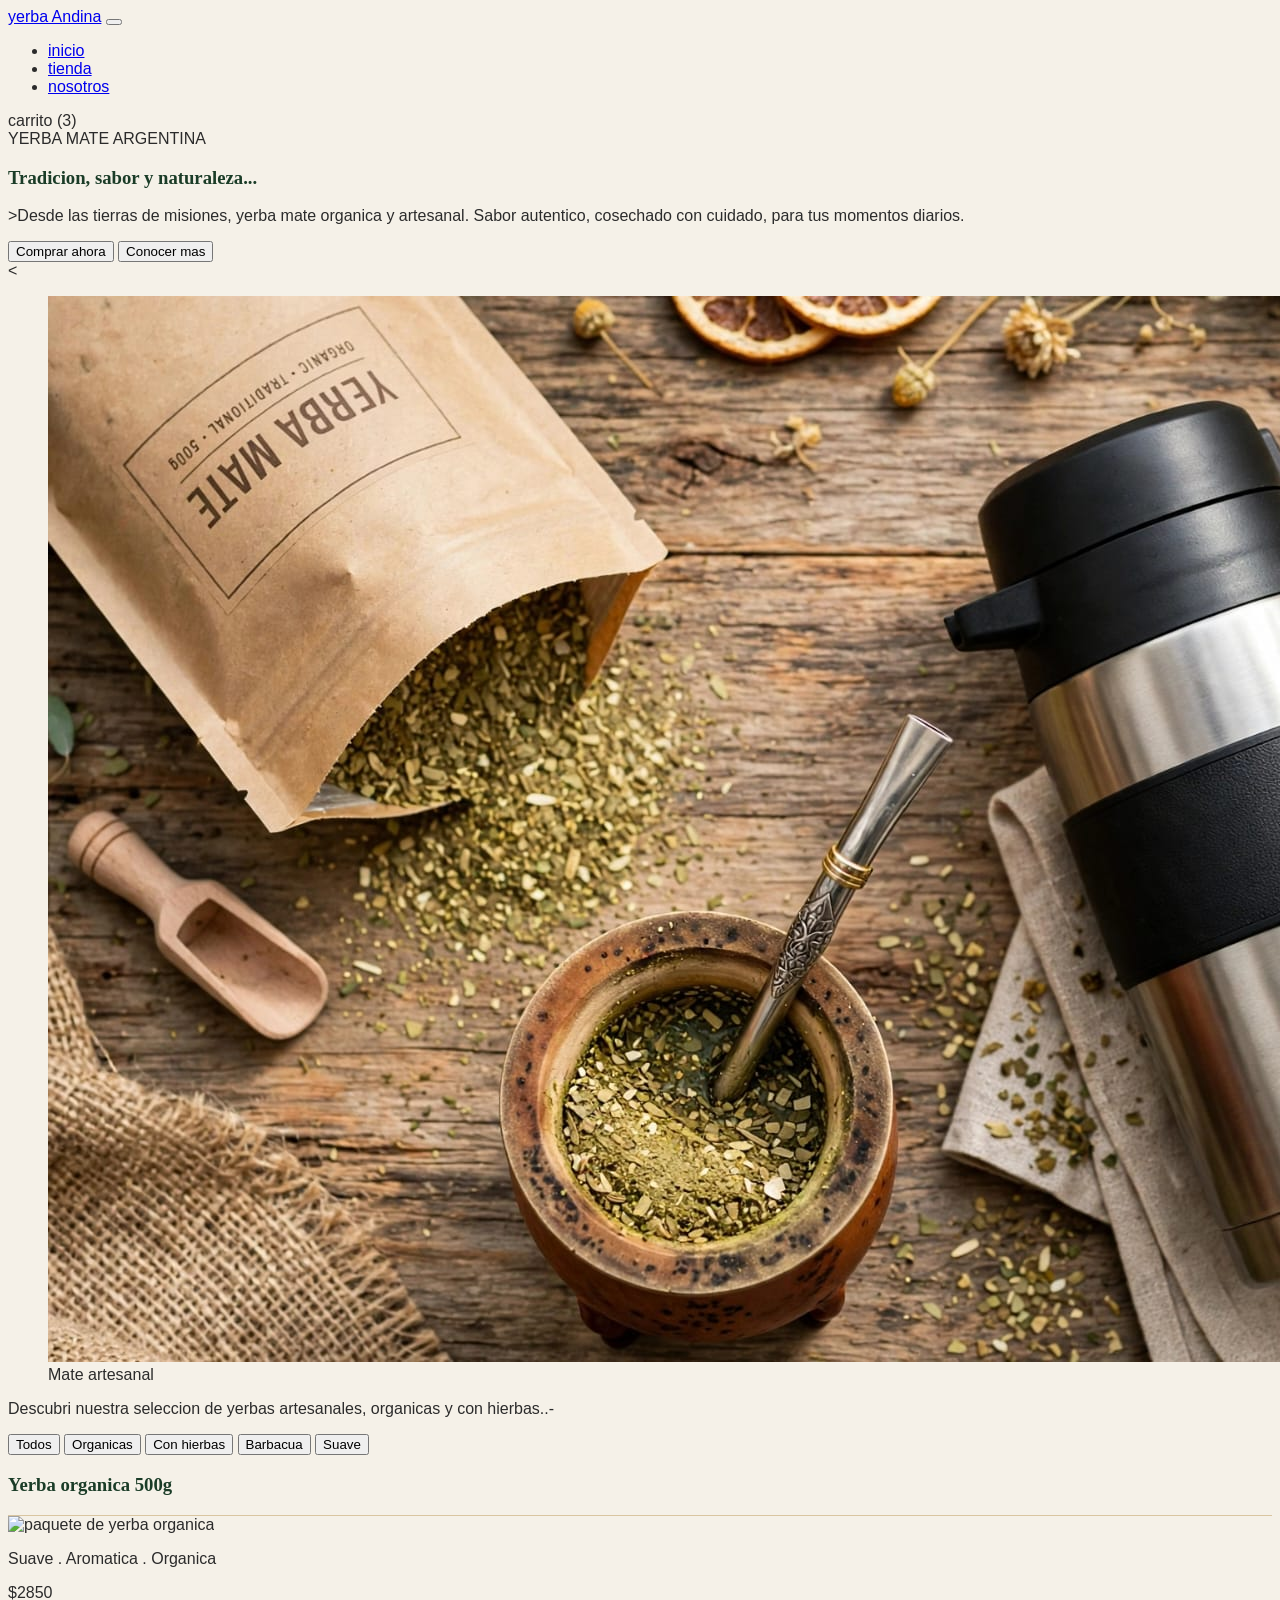
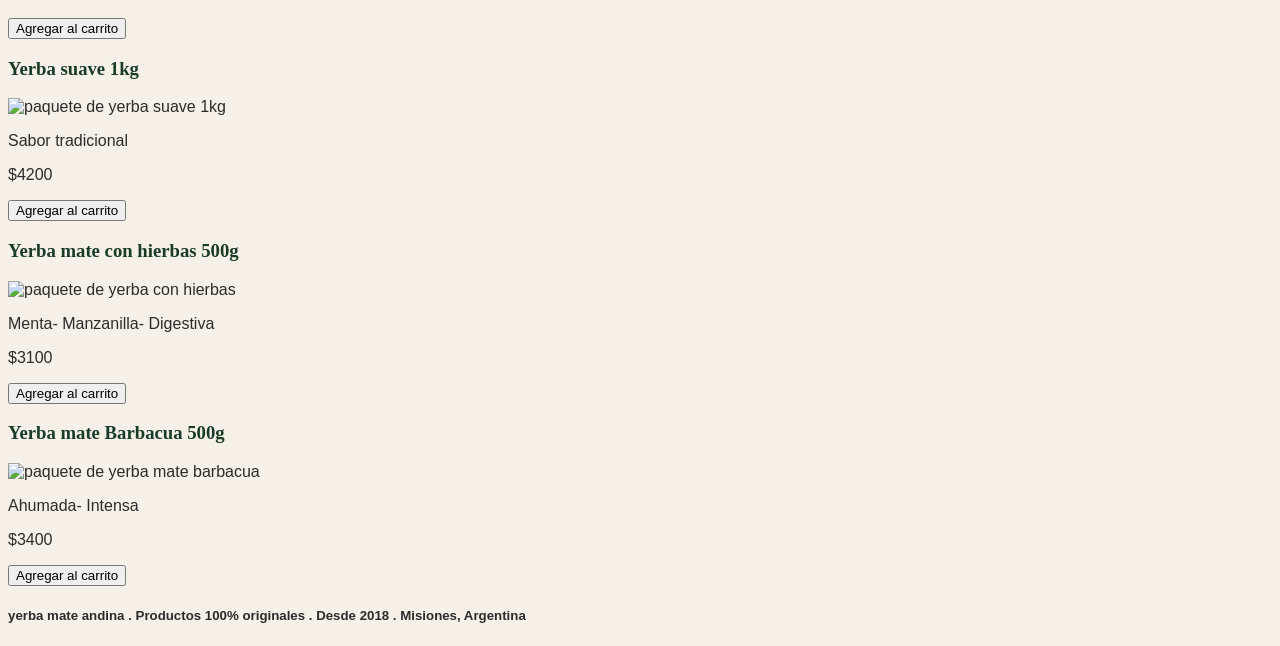
==== index.html @ 67b5601c "yerba-andina" ====
<!DOCTYPE html>
<html lang="en">
<head>
    <meta charset="UTF-8">
    <meta name="viewport" content="width=device-width, initial-scale=1.0">
    <link rel="stylesheet" href="./styles.css">
    <title> Yerba Andina - Yerba mate Argentina</title>
</head>
<body>
    <!-- navbar barra de navegacion-->
        <nav class="navbar navbar-expand-lg sticky-top">
            <div class="container">
                <a class="navbar-brand" href="#"> yerba Andina</a>
                <button class="navbar-toggler" type="button" data-bs-toggle="collapse" data-target="#menu"></button>
                <div class="collapse navbar-collapse" id="menu">
                    <ul class="navbar-nav mx-auto">
                <li><a href="#inicio">inicio</a></li>
                <li><a href="#tienda">tienda</a></li>
                <li><a href="#nosotros">nosotros</a></li>
                
                     
                    </ul>
                    <span>carrito (3)</span>
                    
                </div>
                </div>
            </div>
            
        </nav>
        </body>
    
    <main>
        <!--presentacion-->
        
          <section id="presentacion">
            <div class="container-fluid p-0">
                <div class="col-lg-5 presentacion-texto p-5"
            <h1>YERBA MATE ARGENTINA</h1>
            <p><h3>Tradicion, sabor y naturaleza...</h3></p>
            <p>>Desde las tierras de misiones, yerba mate organica y artesanal. Sabor autentico, cosechado con cuidado, para tus momentos diarios. </h4></p>
            <button>Comprar ahora</button>
            <button>Conocer mas</button>
            </section><
        
            <figure>
                <img src="./imagen/banner-historia.jpeg" alt="mate de calabaza con yerba">
                <figcaption>Mate artesanal</figcaption>
            </figure>
        
       
        </section>
        <!--lista de precios-->
        <section id="tienda">
            <h2Productos destacados</h2>
            <p>Descubri nuestra seleccion de yerbas artesanales, organicas y con hierbas..-</p>
            <button>Todos</button>
            <button>Organicas</button>
            <button>Con hierbas</button>
            <button>Barbacua</button>
            <button>Suave</button>
            <!--cada producto es un articulo independiente-->
            <article>
                <header>
                    
                    <h3>Yerba organica 500g</h3>
                </header>
                <img src="yerba1.jpg" alt="paquete de yerba organica">
                <p>Suave . Aromatica . Organica</p>
                <footer>
                    <p>$2850</p>
                    <button>Agregar al carrito</button>
                </footer>
            </article>
            <article>
                <h3>Yerba suave 1kg</h3>
                <img src="Yerba2.jpg" alt="paquete de yerba suave 1kg">
                <p>Sabor tradicional</p>
                <footer> 
                <p>$4200</p>
                <button>Agregar al carrito</button>
                </footer>
            </article>
            <article>
                <h3>Yerba mate con hierbas 500g</h3>
                <img src="Yerba3.jpg" alt="paquete de yerba con hierbas">
                <p>Menta- Manzanilla- Digestiva</p>
                <footer>
                  <p>$3100</p>
                    <button>Agregar al carrito</button>
                </footer>
                
            </article>
            <article>
                <h3>Yerba mate Barbacua 500g</h3>
                <img src="Yerba4.jpg" alt="paquete de yerba mate barbacua">
                <p>Ahumada- Intensa</p>
                <footer>
                  <p>$3400</p>
                    <button>Agregar al carrito</button>
                </footer>
                
            </article>
            
        </section>
        <footer>
            <h5> yerba mate andina . Productos 100% originales . Desde 2018 . Misiones, Argentina</h5>
        </footer>
            
        
    </main>
   
</html>
---- styles.css ----
/* yerba mate andina */
:root{
    --verde-oscuro: #1A3C27;
    --verde-medio: #2a5c3f;
    --beige-fondo: #f5f1e8;
    --beige-seccion: #ede7d8;
    --kraft-oscuro:#bfa88a;
    --kraft:#d9c5a0;
    --texto:#2b2b2b;
}
body{
    font-family: Impact, sans-serif;
    background-color: var(--beige-fondo);
    color: var(--texto);
}
.barra-navegacion ul{
display: flex;
justify-content: space-between;
align-items: center;
gap: 20px;
}
h1,h2,h3,h4,.font-serif{
    font-family: merriweather, serif;
    color: var(--verde-oscuro);
}
header{
    background-color: var(--beige-fondo) !important;
    border-bottom: 1px solid var(--kraft);
}
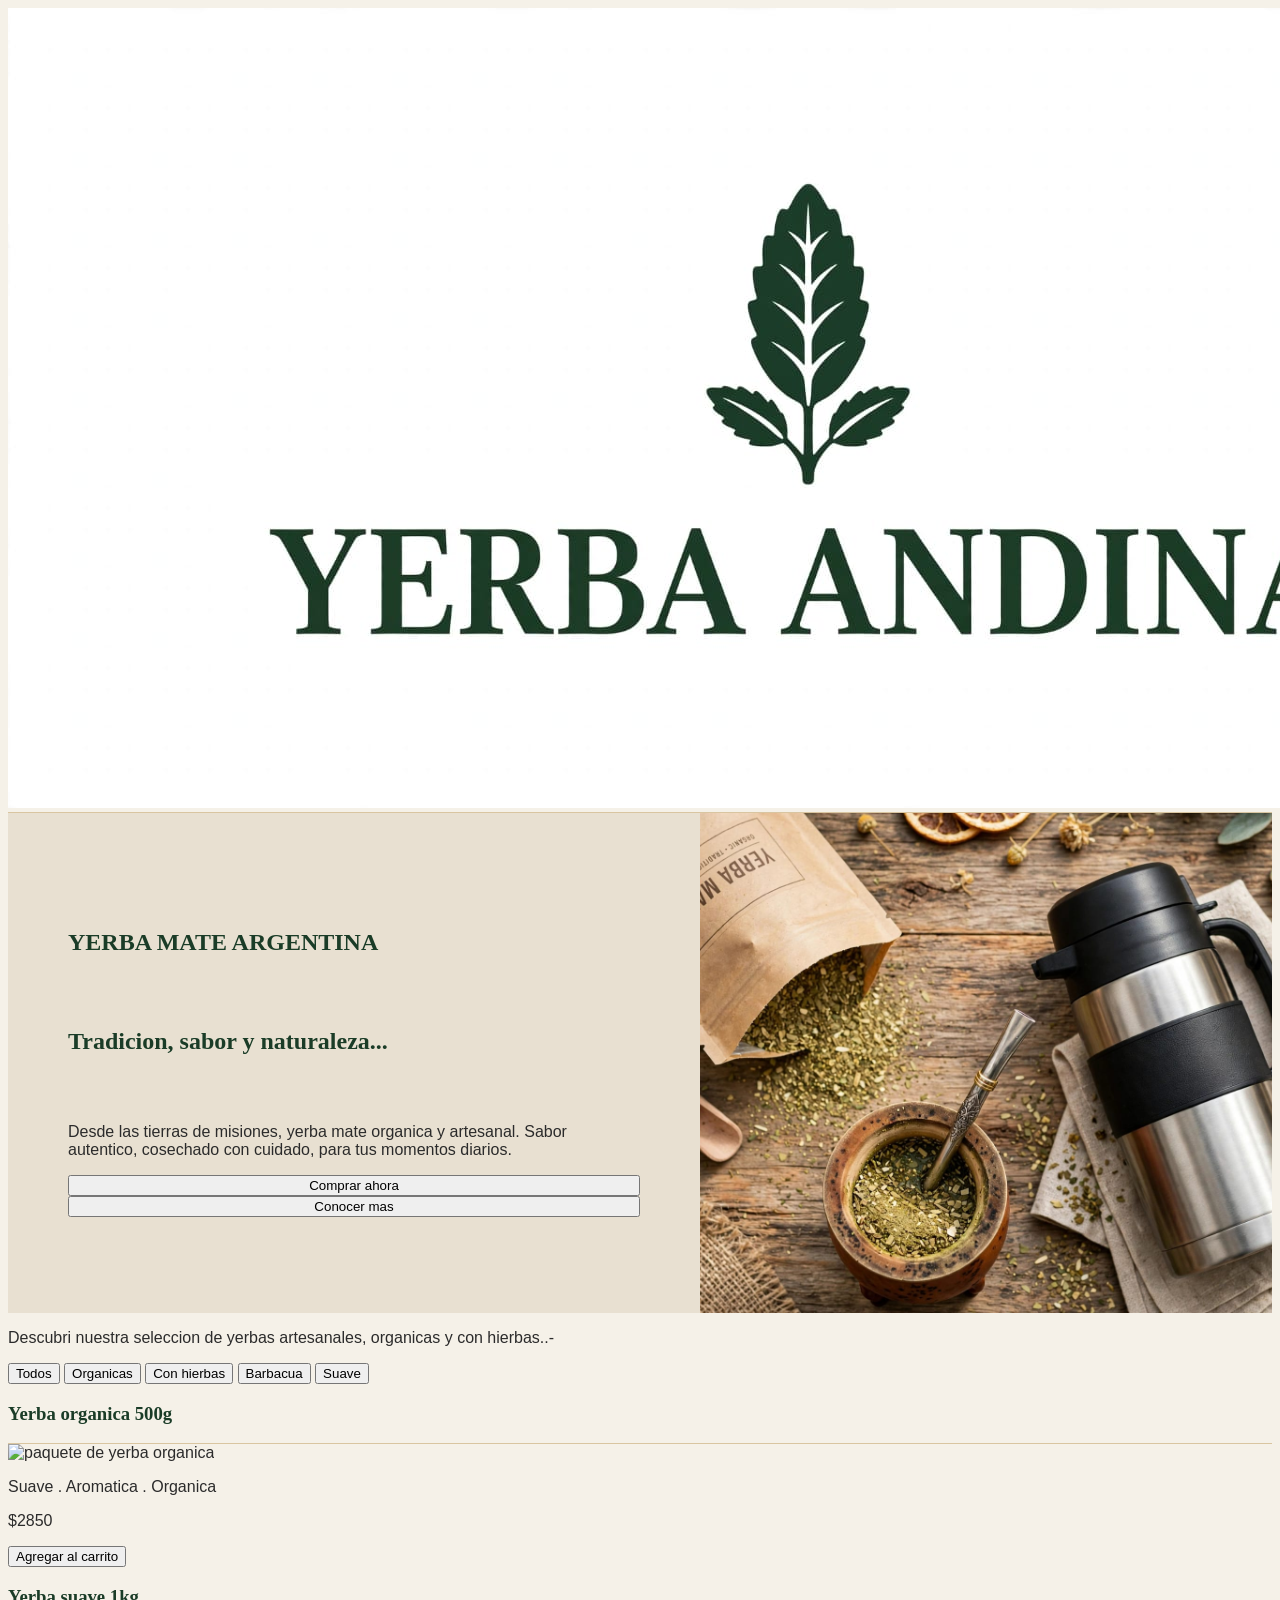
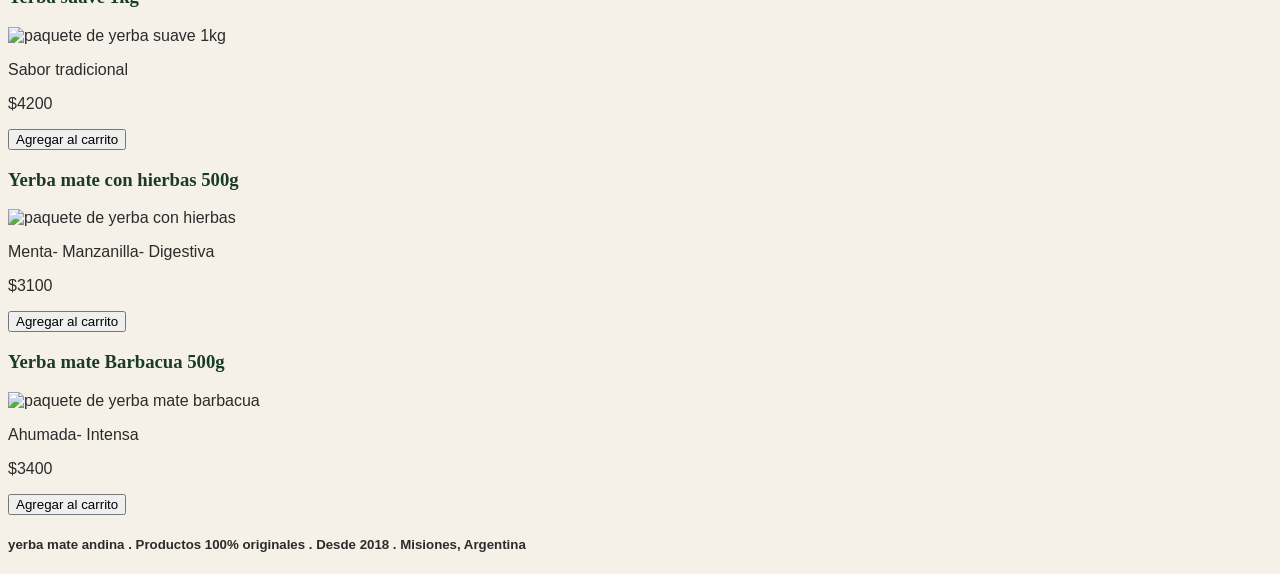
==== commit 7587de19: "cambios" ====
--- a/index.html
+++ b/index.html
@@ -3,54 +3,53 @@
 <head>
     <meta charset="UTF-8">
     <meta name="viewport" content="width=device-width, initial-scale=1.0">
-    <link rel="stylesheet" href="./styles.css">
+    <link rel="stylesheet" href="styles.css">
     <title> Yerba Andina - Yerba mate Argentina</title>
 </head>
+<header class="encabezado-de-pagina">
+ <!-- navbar barra de navegacion-->
+        
+            <div class="logo-yerba-andina">
+                
+             <img src="./imagen/logo-yerba-andina.png" alt="logo-de-yerba-andina">
+             </div>
+             <ul>
+                
+             </ul>
+             <nav class="navegador-links">
+                <a href="#" class="active">Inicio</a>
+                <a href="#">tienda</a>
+                <a href="#">nosotros</a>
+
+             </nav>
+            
+        
+
+</header>
 <body>
-    <!-- navbar barra de navegacion-->
-        <nav class="navbar navbar-expand-lg sticky-top">
-            <div class="container">
-                <a class="navbar-brand" href="#"> yerba Andina</a>
-                <button class="navbar-toggler" type="button" data-bs-toggle="collapse" data-target="#menu"></button>
-                <div class="collapse navbar-collapse" id="menu">
-                    <ul class="navbar-nav mx-auto">
-                <li><a href="#inicio">inicio</a></li>
-                <li><a href="#tienda">tienda</a></li>
-                <li><a href="#nosotros">nosotros</a></li>
-                
-                     
-                    </ul>
-                    <span>carrito (3)</span>
-                    
-                </div>
-                </div>
-            </div>
-            
-        </nav>
+   
         </body>
     
     <main>
         <!--presentacion-->
         
-          <section id="presentacion">
-            <div class="container-fluid p-0">
-                <div class="col-lg-5 presentacion-texto p-5"
+         <section class="presentacion">
+          <div class="presentacion-texto"> 
             <h1>YERBA MATE ARGENTINA</h1>
-            <p><h3>Tradicion, sabor y naturaleza...</h3></p>
-            <p>>Desde las tierras de misiones, yerba mate organica y artesanal. Sabor autentico, cosechado con cuidado, para tus momentos diarios. </h4></p>
+            <p><h2>Tradicion, sabor y naturaleza...</h2></p>
+            <p>Desde las tierras de misiones, yerba mate organica y artesanal. Sabor autentico, cosechado con cuidado, para tus momentos diarios. </h4></p>
             <button>Comprar ahora</button>
-            <button>Conocer mas</button>
-            </section><
+            <button>Conocer mas</button> </div>
+            
         
-            <figure>
+          <div class="presentacion-imagen">
                 <img src="./imagen/banner-historia.jpeg" alt="mate de calabaza con yerba">
                 <figcaption>Mate artesanal</figcaption>
-            </figure>
-        
-       
+            
+            </div>
         </section>
         <!--lista de precios-->
-        <section id="tienda">
+        <section class="tienda">
             <h2Productos destacados</h2>
             <p>Descubri nuestra seleccion de yerbas artesanales, organicas y con hierbas..-</p>
             <button>Todos</button>
--- a/styles.css
+++ b/styles.css
@@ -26,4 +26,39 @@
 header{
     background-color: var(--beige-fondo) !important;
     border-bottom: 1px solid var(--kraft);
+    display: flex;
+    
+}
+ .presentacion {
+    display: flex !important;
+    flex-direction: row;
+    width: 100%;
+    min-height: 500px;
+    border: #bfa88a;
+ }
+ .presentacion-imagen {
+    width: 50% !important;
+    overflow: hidden;
+}
+.presentacion-imagen img{
+    width: 100%;
+    height: 100%;
+    object-fit: cover;
+    display: block;
+}
+.presentacion-texto{
+    width: 50% !important;
+    padding: 60px;
+    background: #e8e0d1;
+    display: flex;
+    flex-direction: column;
+    justify-content: center;
+    
+}
+.presentacion-texto h1 
+.presentacion-texto h2
+.presentacion-texto p
+.presentacion-texto .botones
+.presentacion-texto .badges{
+width: 100%;
 }
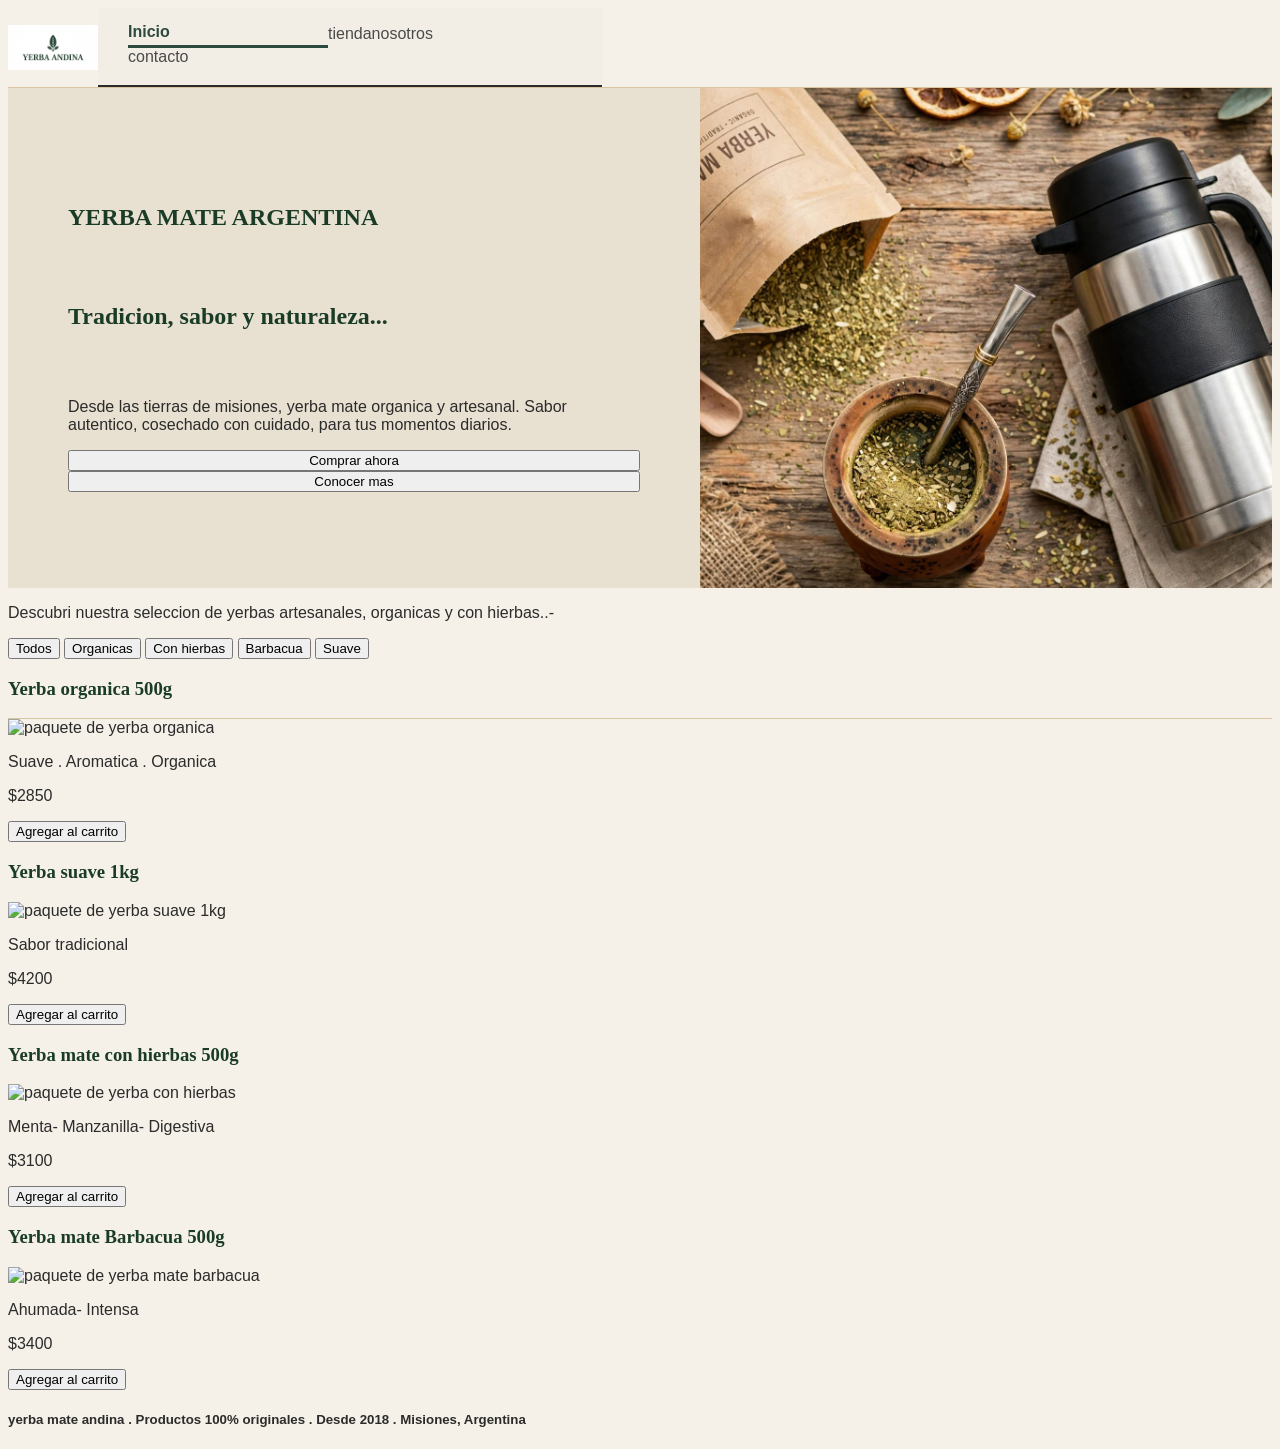
==== commit 0f3cd124: "acomodando la tienda" ====
--- a/index.html
+++ b/index.html
@@ -13,13 +13,12 @@
                 
              <img src="./imagen/logo-yerba-andina.png" alt="logo-de-yerba-andina">
              </div>
-             <ul>
-                
-             </ul>
+             
              <nav class="navegador-links">
-                <a href="#" class="active">Inicio</a>
+                <a href="index.html" class="active">Inicio</a>
                 <a href="#">tienda</a>
                 <a href="#">nosotros</a>
+                <a href="pages/contacto.html">contacto</a>
 
              </nav>
             
--- a/styles.css
+++ b/styles.css
@@ -13,11 +13,44 @@
     background-color: var(--beige-fondo);
     color: var(--texto);
 }
-.barra-navegacion ul{
-display: flex;
-justify-content: space-between;
+.navegador-links{
+display: grid;
+grid-template-columns: 200px 1fr 200px;
 align-items: center;
-gap: 20px;
+background: #f2eee5;
+padding: 15px 30px;
+border-bottom: 2px solid;
+
+
+
+
+}
+.navegador-links a {
+    text-decoration: none;
+    color: #4a4a4a;
+    font-weight: 500;
+    padding-bottom: 4px;
+}
+.navegador-links a.active {
+    color: #2d4a3e;
+    font-weight: 700;
+    border-bottom: 3px solid #2d4a3e;
+}
+.logo-yerba-andina{
+    display: flex;
+    align-items: center;
+    gap: 8px;
+    text-decoration: none;
+    color: #2d4a3e;
+    font-weight: 900;
+    line-height: 0.9;
+    font-size: 18px;
+}
+.logo-yerba-andina img{
+    width: 90px;
+    height: 60px;
+    object-fit: contain;
+    border-radius: 6px;
 }
 h1,h2,h3,h4,.font-serif{
     font-family: merriweather, serif;
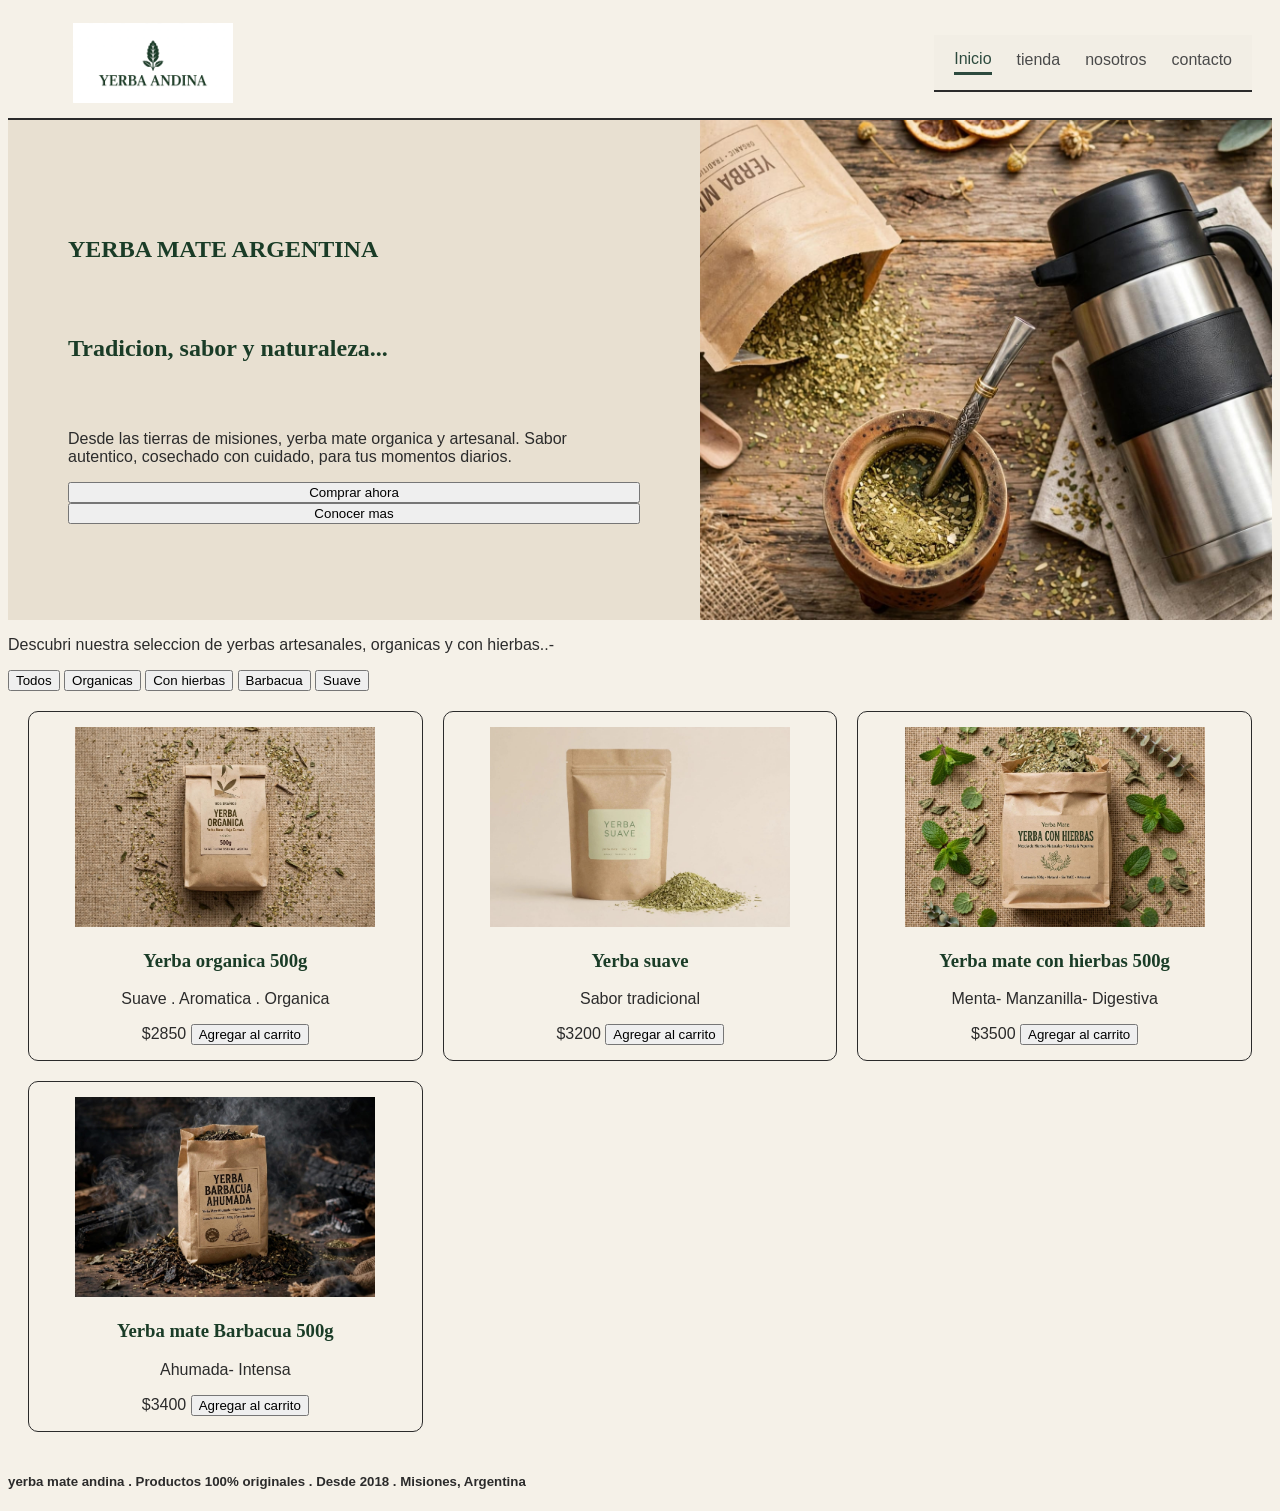
==== commit df447923: "pasarela de productos" ====
--- a/index.html
+++ b/index.html
@@ -56,53 +56,42 @@
             <button>Con hierbas</button>
             <button>Barbacua</button>
             <button>Suave</button>
-            <!--cada producto es un articulo independiente-->
-            <article>
-                <header>
-                    
-                    <h3>Yerba organica 500g</h3>
-                </header>
-                <img src="yerba1.jpg" alt="paquete de yerba organica">
-                <p>Suave . Aromatica . Organica</p>
-                <footer>
-                    <p>$2850</p>
+            <!--seccion de productos-->
+            <section class="productos">
+                <div class="producto">
+                 <img src="imagen/yerba-organica-500g.jpg" alt="paquete de yerba organica">
+                  <h3>Yerba organica 500g</h3>
+                  <p>Suave . Aromatica . Organica</p>
+                   <span>$2850 </span>   
                     <button>Agregar al carrito</button>
-                </footer>
-            </article>
-            <article>
-                <h3>Yerba suave 1kg</h3>
-                <img src="Yerba2.jpg" alt="paquete de yerba suave 1kg">
-                <p>Sabor tradicional</p>
-                <footer> 
-                <p>$4200</p>
-                <button>Agregar al carrito</button>
-                </footer>
-            </article>
-            <article>
+                </div>
+                <div class="producto">
+                 <img src="imagen/yerba-suave-500g.jpg" alt="yerba suave">
+                 <h3>Yerba suave</h3>
+                 <p>Sabor tradicional</p>
+                 <span>$3200</span>
+                 <button>Agregar al carrito</button>          
+                </div>
+                <div class="producto">
+                     
+                <img src="imagen/yerba-con-hierbas-500g.jpg" alt="paquete de yerba con hierbas">
                 <h3>Yerba mate con hierbas 500g</h3>
-                <img src="Yerba3.jpg" alt="paquete de yerba con hierbas">
                 <p>Menta- Manzanilla- Digestiva</p>
-                <footer>
-                  <p>$3100</p>
+                 <span> $3500</span>
                     <button>Agregar al carrito</button>
-                </footer>
+
+                </div>
+                <div class="producto">
+                <img src="imagen/yer-barbacua-500g.jpg" alt="paquete de yerba mate barbacua">
+                <h3>Yerba mate Barbacua 500g</h3>
+                <p>Ahumada- Intensa</p>
+                  <span>$3400</span>
+                    <button>Agregar al carrito</button>
+                 </div>
+                </section>
                 
-            </article>
-            <article>
-                <h3>Yerba mate Barbacua 500g</h3>
-                <img src="Yerba4.jpg" alt="paquete de yerba mate barbacua">
-                <p>Ahumada- Intensa</p>
-                <footer>
-                  <p>$3400</p>
-                    <button>Agregar al carrito</button>
-                </footer>
-                
-            </article>
-            
-        </section>
-        <footer>
             <h5> yerba mate andina . Productos 100% originales . Desde 2018 . Misiones, Argentina</h5>
-        </footer>
+        
             
         
     </main>
--- a/styles.css
+++ b/styles.css
@@ -13,16 +13,24 @@
     background-color: var(--beige-fondo);
     color: var(--texto);
 }
+.encabezado-de-pagina{
+ display: flex;
+ justify-content: space-between;
+ align-items: center;
+ padding: 15px 20px;
+ border-bottom: 2px solid;
+ flex-wrap: wrap;
+}
 .navegador-links{
-display: grid;
-grid-template-columns: 200px 1fr 200px;
+display: flex;
+gap: 25px;
+justify-content: center;
+justify-content: space-between;
 align-items: center;
 background: #f2eee5;
-padding: 15px 30px;
+padding: 15px 20px;
 border-bottom: 2px solid;
-
-
-
+flex-wrap: wrap;
 
 }
 .navegador-links a {
@@ -33,13 +41,13 @@
 }
 .navegador-links a.active {
     color: #2d4a3e;
-    font-weight: 700;
+    font-weight: 500;
     border-bottom: 3px solid #2d4a3e;
 }
 .logo-yerba-andina{
     display: flex;
     align-items: center;
-    gap: 8px;
+    gap: 5px;
     text-decoration: none;
     color: #2d4a3e;
     font-weight: 900;
@@ -47,8 +55,8 @@
     font-size: 18px;
 }
 .logo-yerba-andina img{
-    width: 90px;
-    height: 60px;
+    width: 250px;
+    height: 80px;
     object-fit: contain;
     border-radius: 6px;
 }
@@ -64,6 +72,7 @@
 }
  .presentacion {
     display: flex !important;
+    align-items: stretch;
     flex-direction: row;
     width: 100%;
     min-height: 500px;
@@ -71,12 +80,14 @@
  }
  .presentacion-imagen {
     width: 50% !important;
+    min-width: 0;
     overflow: hidden;
 }
 .presentacion-imagen img{
     width: 100%;
     height: 100%;
     object-fit: cover;
+    display: flex;
     display: block;
 }
 .presentacion-texto{
@@ -94,4 +105,31 @@
 .presentacion-texto .botones
 .presentacion-texto .badges{
 width: 100%;
+}
+.productos {
+    display: grid;
+    grid-template-columns: repeat(3, 1fr);
+    gap: 20px;
+    padding: 20px;
+}
+.producto {
+    border: 1px solid;
+    border-radius: 10px;
+    padding: 15px;
+    text-align: center;
+}
+.producto img {
+    width: 100%;
+    height: 200px;
+    object-fit: contain;
+    object-position: center;
+    text-align: center;
+}
+@media (max-width:768px) {
+    .productos{
+        grid-template-columns: 1fr;
+    }
+    .producto img {
+        height: 180px;
+    }
 }
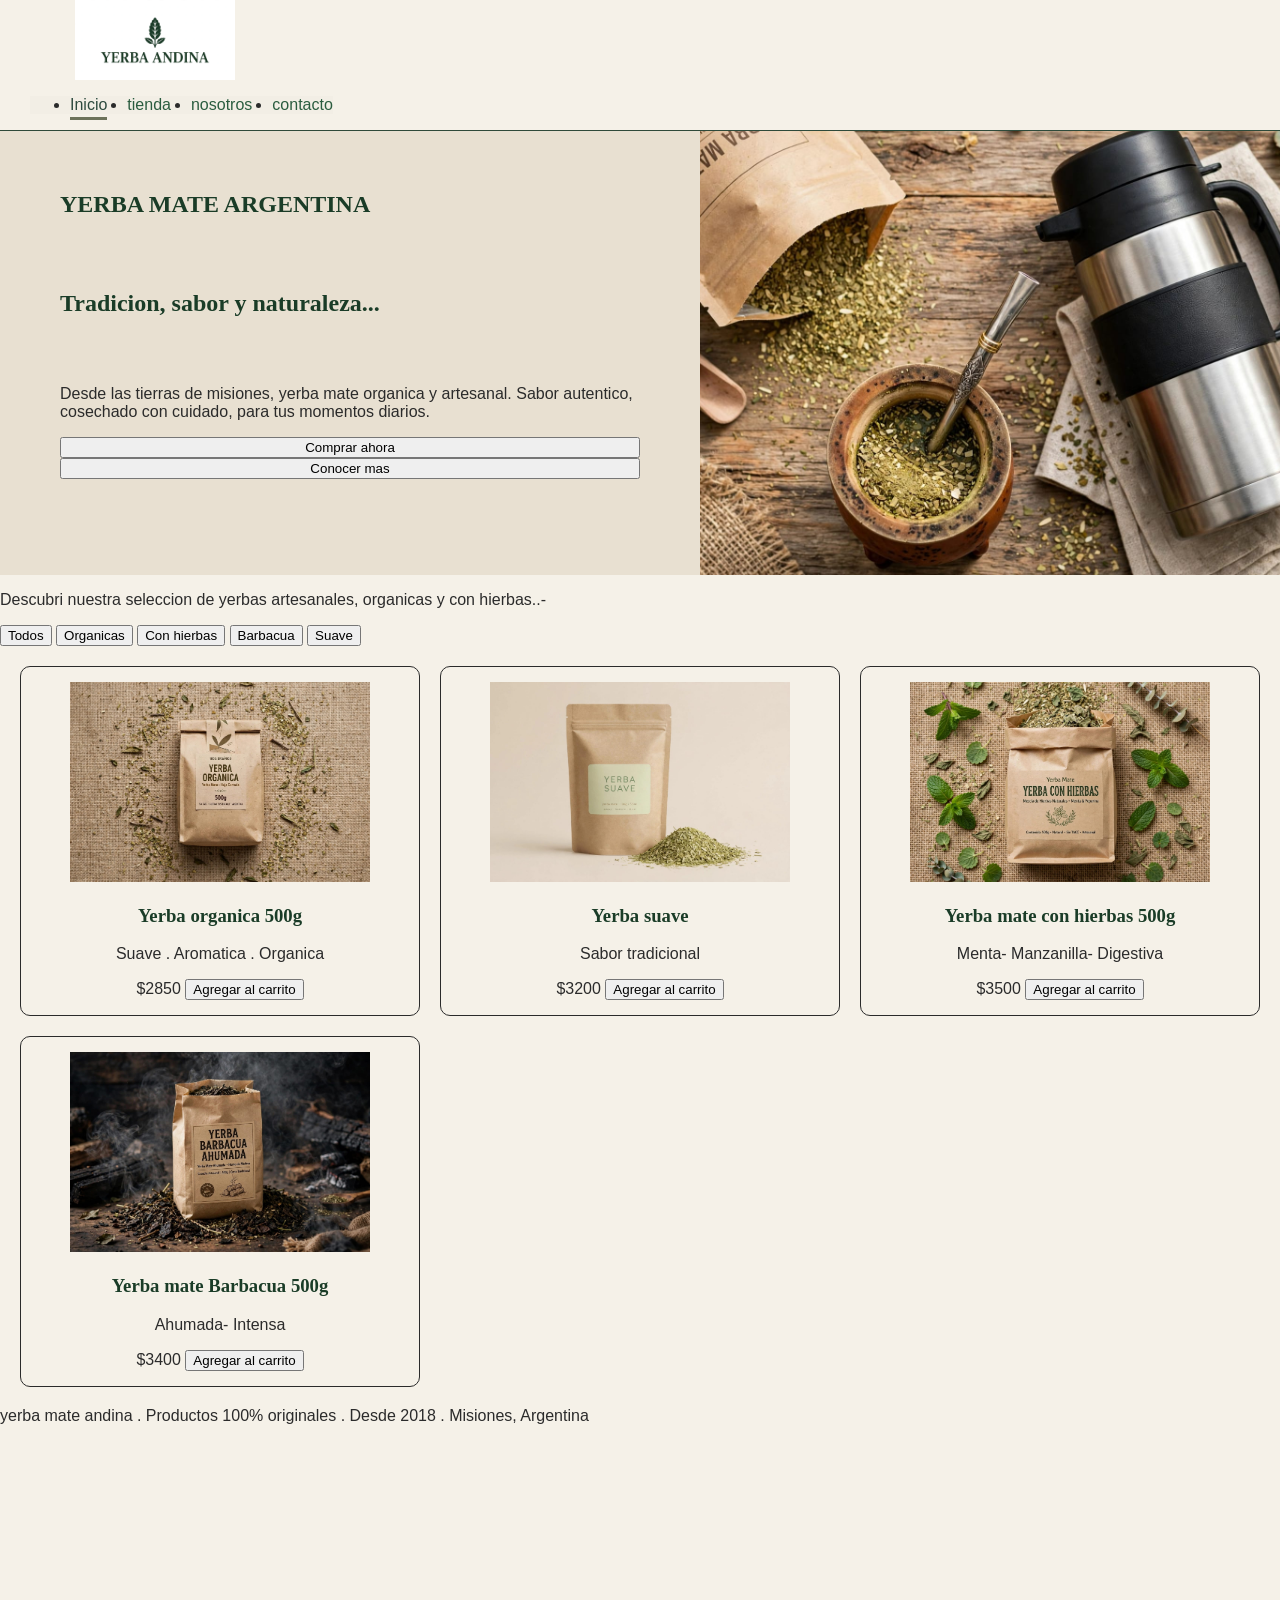
==== commit a3cdd9c3: "cambios" ====
--- a/index.html
+++ b/index.html
@@ -6,24 +6,25 @@
     <link rel="stylesheet" href="styles.css">
     <title> Yerba Andina - Yerba mate Argentina</title>
 </head>
+<body>
+    
+
 <header class="encabezado-de-pagina">
  <!-- navbar barra de navegacion-->
         
-            <div class="logo-yerba-andina">
-                
-             <img src="./imagen/logo-yerba-andina.png" alt="logo-de-yerba-andina">
-             </div>
+            
+            <nav>
+                    <div class="logo-yerba-andina">
+                    <img src="./imagen/logo-yerba-andina.png" alt="logo-de-yerba-andina">
+                   </div>
              
-             <nav class="navegador-links">
-                <a href="index.html" class="active">Inicio</a>
-                <a href="#">tienda</a>
-                <a href="#">nosotros</a>
-                <a href="pages/contacto.html">contacto</a>
-
-             </nav>
-            
-        
-
+              <ul class="navegador-links">
+                <li> <a href="index.html" class="active">Inicio</a></li>
+                <li> <a href="#productos">tienda</a></li>
+                <li> <a href="#nosotros">nosotros</a></li>
+                <li> <a href="pages/contacto.html">contacto</a></li>
+              </ul>
+            </nav>
 </header>
 <body>
    
@@ -32,7 +33,7 @@
     <main>
         <!--presentacion-->
         
-         <section class="presentacion">
+         <section id="nosotros" class="presentacion">
           <div class="presentacion-texto"> 
             <h1>YERBA MATE ARGENTINA</h1>
             <p><h2>Tradicion, sabor y naturaleza...</h2></p>
@@ -48,7 +49,7 @@
             </div>
         </section>
         <!--lista de precios-->
-        <section class="tienda">
+        <section id="tienda" class="tienda">
             <h2Productos destacados</h2>
             <p>Descubri nuestra seleccion de yerbas artesanales, organicas y con hierbas..-</p>
             <button>Todos</button>
@@ -57,7 +58,7 @@
             <button>Barbacua</button>
             <button>Suave</button>
             <!--seccion de productos-->
-            <section class="productos">
+            <section id="productos" class="productos">
                 <div class="producto">
                  <img src="imagen/yerba-organica-500g.jpg" alt="paquete de yerba organica">
                   <h3>Yerba organica 500g</h3>
@@ -89,11 +90,16 @@
                     <button>Agregar al carrito</button>
                  </div>
                 </section>
-                
-            <h5> yerba mate andina . Productos 100% originales . Desde 2018 . Misiones, Argentina</h5>
-        
             
         
     </main>
+    <footer class="frase-final">
+        <span>
+         yerba mate andina . Productos 100% originales . Desde 2018 . Misiones, Argentina
+        </span>
+           
+        
+    </footer>
+    </body>
    
 </html>
--- a/styles.css
+++ b/styles.css
@@ -8,45 +8,63 @@
     --kraft:#d9c5a0;
     --texto:#2b2b2b;
 }
+html{
+    scroll-behavior: smooth;
+}
 body{
     font-family: Impact, sans-serif;
     background-color: var(--beige-fondo);
     color: var(--texto);
+    padding-top: 80;
+    margin: 0;
+    padding-top: 75px;
+    height: 200vh;
 }
+header{
+    position: fixed;
+    top: 0;
+    width: 100%;
+    padding: 10px 100px;
+}
+
 .encabezado-de-pagina{
+    position: fixed;
+    top: o;
+    left: 0;
+    width: 100%;
+    background: #f6f1e7;
  display: flex;
  justify-content: space-between;
  align-items: center;
- padding: 15px 20px;
- border-bottom: 2px solid;
- flex-wrap: wrap;
+ padding: 0 30px;
+ z-index: 9999;
+ border-bottom: 1px solid #2f4a3a;
 }
+section{
+    scroll-margin-top: 85px;}
 .navegador-links{
 display: flex;
-gap: 25px;
+gap: 20px;
 justify-content: center;
 justify-content: space-between;
 align-items: center;
 background: #f2eee5;
-padding: 15px 20px;
-border-bottom: 2px solid;
-flex-wrap: wrap;
 
 }
 .navegador-links a {
     text-decoration: none;
-    color: #4a4a4a;
+    color: #2a5c3f;
     font-weight: 500;
     padding-bottom: 4px;
 }
 .navegador-links a.active {
     color: #2d4a3e;
     font-weight: 500;
-    border-bottom: 3px solid #2d4a3e;
+    border-bottom: 3px solid #424a2dc1;
 }
 .logo-yerba-andina{
     display: flex;
-    align-items: center;
+    align-items: flex-start;
     gap: 5px;
     text-decoration: none;
     color: #2d4a3e;
@@ -132,4 +150,9 @@
     .producto img {
         height: 180px;
     }
+    .ultima-frase {
+     width: 100%;
+     display: flex;
+     justify-content: center;
+    }
 }
